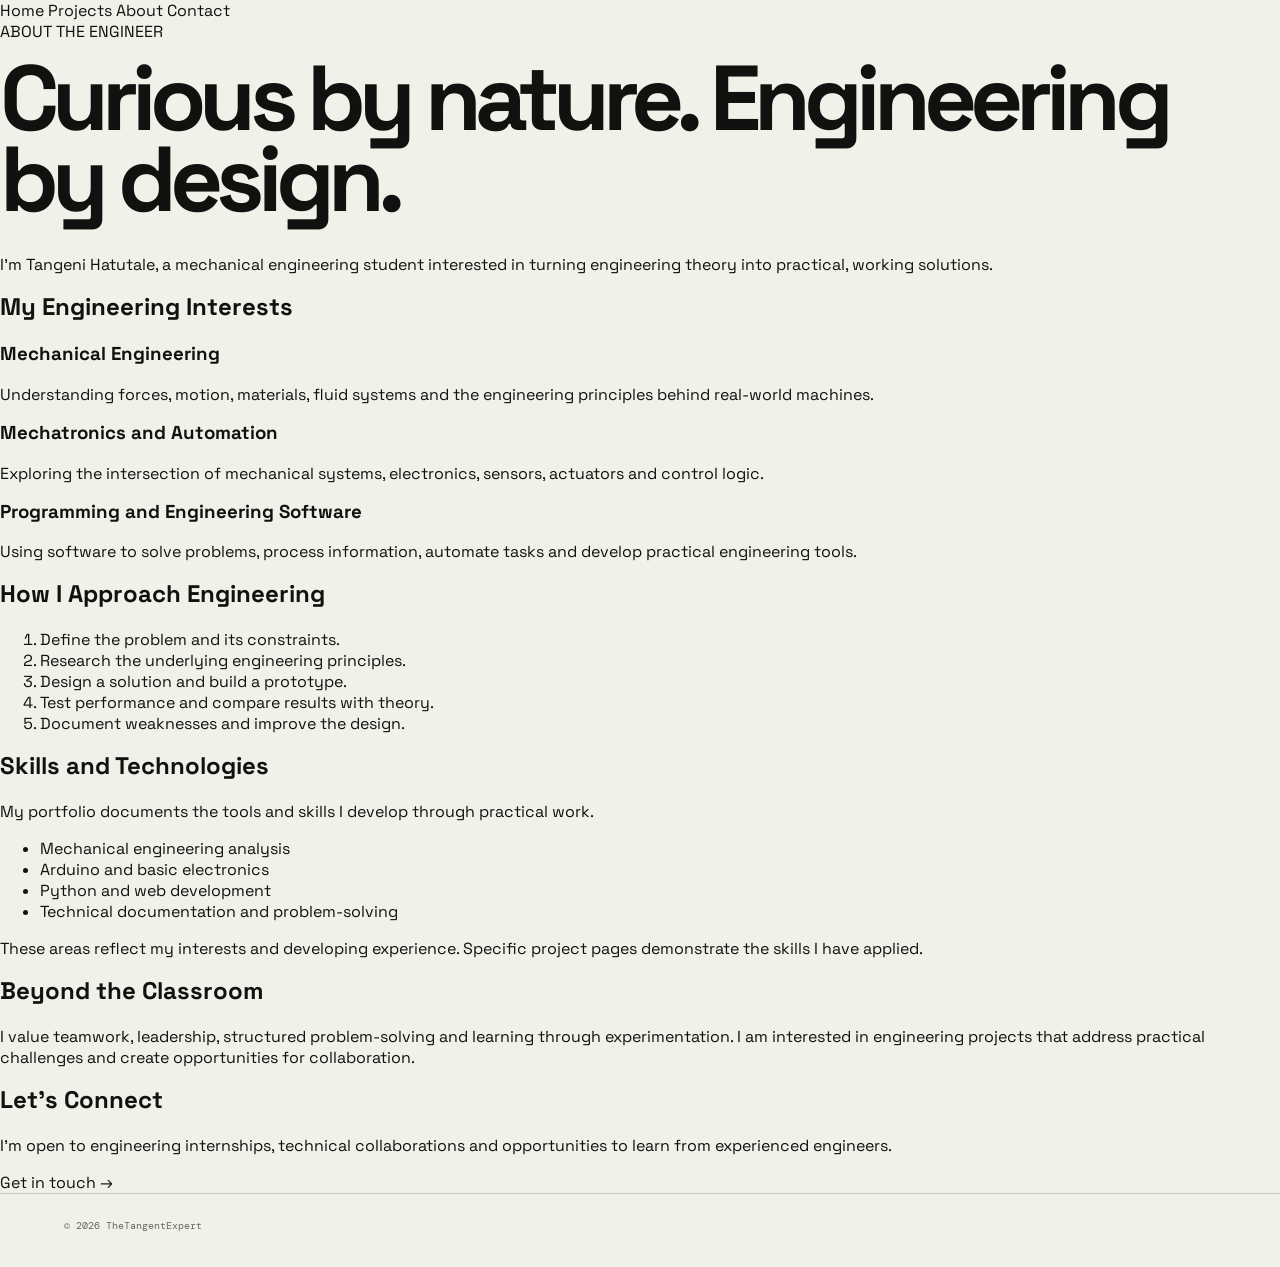
==== about/index.html @ c68180e7 "Add files via upload Added separate about page" ====
<!DOCTYPE html>
<html lang="en">
<head>
  <meta charset="UTF-8">
  <meta name="viewport" content="width=device-width, initial-scale=1">
  <meta name="description" content="Learn about Tangeni Hatutale, a mechanical engineering student interested in mechatronics, industrial automation, electronics and software.">
  <title>About Me | TheTangentExpert</title>
  <link rel="stylesheet" href="../style.css">
</head>
<body>
  <header>
    <nav aria-label="Main navigation">
      <a href="../index.html">Home</a>
      <a href="../projects/index.html">Projects</a>
      <a href="index.html" aria-current="page">About</a>
      <a href="../contact/index.html">Contact</a>
    </nav>
  </header>

  <main>
    <section>
      <p>ABOUT THE ENGINEER</p>
      <h1>Curious by nature. Engineering by design.</h1>
      <p>
        I'm Tangeni Hatutale, a mechanical engineering student
        interested in turning engineering theory into practical,
        working solutions.
      </p>
    </section>

    <section>
      <h2>My Engineering Interests</h2>
      <article>
        <h3>Mechanical Engineering</h3>
        <p>
          Understanding forces, motion, materials, fluid systems
          and the engineering principles behind real-world machines.
        </p>
      </article>

      <article>
        <h3>Mechatronics and Automation</h3>
        <p>
          Exploring the intersection of mechanical systems,
          electronics, sensors, actuators and control logic.
        </p>
      </article>

      <article>
        <h3>Programming and Engineering Software</h3>
        <p>
          Using software to solve problems, process information,
          automate tasks and develop practical engineering tools.
        </p>
      </article>
    </section>

    <section>
      <h2>How I Approach Engineering</h2>
      <ol>
        <li>Define the problem and its constraints.</li>
        <li>Research the underlying engineering principles.</li>
        <li>Design a solution and build a prototype.</li>
        <li>Test performance and compare results with theory.</li>
        <li>Document weaknesses and improve the design.</li>
      </ol>
    </section>

    <section>
      <h2>Skills and Technologies</h2>
      <p>
        My portfolio documents the tools and skills I develop
        through practical work.
      </p>
      <ul>
        <li>Mechanical engineering analysis</li>
        <li>Arduino and basic electronics</li>
        <li>Python and web development</li>
        <li>Technical documentation and problem-solving</li>
      </ul>
      <p>
        These areas reflect my interests and developing experience.
        Specific project pages demonstrate the skills I have applied.
      </p>
    </section>

    <section>
      <h2>Beyond the Classroom</h2>
      <p>
        I value teamwork, leadership, structured problem-solving
        and learning through experimentation. I am interested in
        engineering projects that address practical challenges
        and create opportunities for collaboration.
      </p>
    </section>

    <section>
      <h2>Let's Connect</h2>
      <p>
        I'm open to engineering internships, technical collaborations
        and opportunities to learn from experienced engineers.
      </p>
      <a href="../contact/index.html">Get in touch →</a>
    </section>
  </main>

  <footer>
    <p>&copy; 2026 TheTangentExpert</p>
  </footer>
</body>
</html>
---- style.css ----
@import url('https://fonts.googleapis.com/css2?family=DM+Mono:wght@400;500&family=Space+Grotesk:wght@400;500;600;700&display=swap');

:root{--ink:#11120f;--paper:#f1f0e9;--muted:#76766e;--line:#c9c8bf;--acid:#d8ff3e;--white:#fff}
*{box-sizing:border-box}html{scroll-behavior:smooth}body{margin:0;background:var(--paper);color:var(--ink);font-family:"Space Grotesk",sans-serif}a{color:inherit;text-decoration:none}.nav{height:76px;border-bottom:1px solid var(--line);display:flex;align-items:center;justify-content:space-between;padding:0 5vw;position:sticky;top:0;background:rgba(241,240,233,.92);backdrop-filter:blur(14px);z-index:10}.brand{font-weight:700;letter-spacing:-.04em;font-size:1.05rem}.brand-mark{font-size:1.8rem;display:inline-block;margin-right:7px}.nav nav{display:flex;gap:30px;align-items:center;font-family:"DM Mono",monospace;font-size:.72rem}.nav nav a{opacity:.72}.nav nav a:hover{opacity:1}.nav-cta{border:1px solid var(--ink);padding:10px 15px;opacity:1!important}.menu{display:none;background:none;border:0;font-size:1.5rem}.hero{min-height:calc(100vh - 76px);padding:10vh 5vw 7vh;display:grid;grid-template-columns:1.2fr .8fr;align-items:center;gap:7vw;position:relative;overflow:hidden}.hero-grid{position:absolute;inset:0;background-image:linear-gradient(rgba(17,18,15,.055) 1px,transparent 1px),linear-gradient(90deg,rgba(17,18,15,.055) 1px,transparent 1px);background-size:55px 55px;mask-image:linear-gradient(90deg,#000 30%,transparent 90%);pointer-events:none}.hero-copy,.hero-card{position:relative;z-index:1}.eyebrow{font-family:"DM Mono",monospace;font-size:.68rem;letter-spacing:.14em;font-weight:500;margin:0 0 22px}.eyebrow span{display:inline-block;width:7px;height:7px;background:var(--acid);border-radius:50%;margin-right:8px}h1,h2,h3,p{margin-top:0}h1{font-size:clamp(3.5rem,7.2vw,7.8rem);line-height:.88;letter-spacing:-.075em;margin-bottom:34px}h1 em,h2 em{font-family:Georgia,serif;font-weight:400}.hero-text{max-width:570px;font-size:1.05rem;line-height:1.7;color:#4d4d47}.actions{display:flex;gap:12px;margin-top:32px}.button{display:inline-flex;align-items:center;gap:18px;padding:15px 21px;font-family:"DM Mono",monospace;font-size:.73rem;border:1px solid var(--ink)}.button.primary{background:var(--ink);color:var(--paper)}.button.primary:hover{background:#33342f}.button.ghost:hover{background:var(--white)}.hero-card{background:#171813;color:#f1f0e9;box-shadow:18px 18px 0 var(--acid);max-width:510px;justify-self:end;width:100%;transform:rotate(1.2deg)}.terminal-top{height:42px;border-bottom:1px solid #393a34;display:flex;align-items:center;gap:7px;padding:0 16px;font:11px "DM Mono",monospace;color:#77786f}.terminal-top i{width:8px;height:8px;border-radius:50%;background:#666}.terminal-top span{margin-left:auto}.hero-card pre{font:14px/1.75 "DM Mono",monospace;padding:25px;margin:0}.muted{color:#77786f}.accent{color:var(--acid)}.ok{color:#c7ef77}.cursor{animation:blink 1s infinite}@keyframes blink{50%{opacity:0}}.scroll-note{position:absolute;bottom:25px;right:5vw;font:10px "DM Mono",monospace;color:var(--muted)}.scroll-note span{font-size:18px;margin-left:8px}.ticker{display:flex;gap:30px;white-space:nowrap;overflow:hidden;border-top:1px solid var(--ink);border-bottom:1px solid var(--ink);padding:15px 5vw;font:11px "DM Mono",monospace}.ticker span{color:#85857c}.section{padding:120px 5vw}.section-head{display:grid;grid-template-columns:1fr 420px;gap:60px;align-items:end;margin-bottom:55px}.section h2{font-size:clamp(2.8rem,5vw,5.2rem);line-height:.92;letter-spacing:-.065em;margin:0}.section-intro{line-height:1.7;color:#66665e}.project-grid{display:grid;grid-template-columns:1.2fr 1fr;gap:24px}.project{border:1px solid var(--line);background:#e9e8e0}.project:hover{transform:translateY(-5px);transition:.25s}.project.featured{grid-row:span 2}.project-art{height:270px;position:relative;overflow:hidden;background:#dad9d0;display:flex;align-items:center;justify-content:center}.featured .project-art{height:420px}.project-art>span{position:absolute;left:17px;top:15px;font:11px "DM Mono",monospace}.nodes{font:25px/1.5 "DM Mono";letter-spacing:7px;transform:rotate(-8deg)}.wave{font:30px "DM Mono";transform:scaleX(1.5);position:absolute;top:50%;animation:float 3s ease-in-out infinite}.oscilloscope b{font:11px "DM Mono";position:absolute;bottom:25px;left:25px}.tank{font:32px/1.2 "DM Mono";text-align:center}.gear{font-size:100px}.project-body{padding:25px}.tags{display:flex;gap:8px;flex-wrap:wrap;margin-bottom:18px}.tags span{font:9px "DM Mono";border:1px solid #a9a89f;padding:6px 8px}.project h3{font-size:1.5rem;letter-spacing:-.04em;margin-bottom:9px}.project p{font-size:.9rem;line-height:1.6;color:#65655d;max-width:580px}.project-body a{display:inline-block;font:11px "DM Mono";margin-top:9px;text-decoration:underline;text-underline-offset:4px}.about{background:#171813;color:#f1f0e9;display:grid;grid-template-columns:180px 1fr;gap:6vw}.about .eyebrow{color:#9b9c93}.about-number{font:11px "DM Mono";color:#8b8c84}.about-copy{max-width:900px}.about h2{font-size:clamp(3rem,6vw,6.3rem);margin-bottom:35px}.about-copy>p:not(.eyebrow){font-size:1.05rem;line-height:1.8;color:#c2c2ba;max-width:750px}.stats{display:flex;gap:70px;border-top:1px solid #44453e;margin-top:55px;padding-top:28px}.stats strong{display:block;font-size:2rem;letter-spacing:-.05em;color:var(--acid)}.stats span{font:9px "DM Mono";color:#8b8c84}.support{background:var(--acid);padding:75px 5vw}.support-inner{max-width:1200px;margin:auto;display:flex;align-items:center;justify-content:space-between;gap:50px}.support h2{font-size:clamp(2.5rem,5vw,5rem);letter-spacing:-.06em;line-height:.92;margin-bottom:20px}.support p{max-width:650px;line-height:1.65}.button.light{background:#171813;color:#f1f0e9;border-color:#171813}.contact{display:grid;grid-template-columns:1fr 1fr;gap:8vw}.contact h2{font-size:clamp(3rem,6vw,6.3rem)}.contact-card{align-self:end;border-top:1px solid var(--ink);padding-top:25px}.contact-card p{color:#66665e;line-height:1.7}.email{font-size:clamp(1.7rem,3.2vw,3.2rem);letter-spacing:-.05em;display:block;margin:25px 0 40px;text-decoration:underline;text-decoration-thickness:1px;text-underline-offset:8px}.contact-links{display:flex;gap:25px;font:10px "DM Mono";text-transform:uppercase}.contact-links a:hover{text-decoration:underline}footer{border-top:1px solid var(--line);padding:25px 5vw;display:flex;justify-content:space-between;align-items:center;font:10px "DM Mono";color:#67675f}footer .brand-mark{font-size:1.3rem;color:var(--ink)}footer a{text-decoration:underline}@keyframes float{50%{transform:scaleX(1.5) translateY(-8px)}}@media(max-width:850px){.nav nav{display:none}.menu{display:block}.hero{grid-template-columns:1fr;padding-top:70px}.hero-card{justify-self:start;margin-top:35px}.scroll-note{display:none}.section-head,.project-grid,.contact{grid-template-columns:1fr}.featured{grid-row:auto}.featured .project-art,.project-art{height:290px}.about{grid-template-columns:1fr}.about-number{display:none}.support-inner{display:block}.support .button{margin-top:25px}.stats{gap:30px;flex-wrap:wrap}}@media(max-width:520px){.nav{padding:0 20px}.hero,.section{padding-left:20px;padding-right:20px}.hero{padding-top:55px}.hero-card{box-shadow:8px 8px 0 var(--acid)}h1{font-size:3.4rem}.ticker{padding-left:20px}.section{padding-top:80px;padding-bottom:80px}.stats{gap:22px}footer{padding:22px 20px;gap:15px;flex-wrap:wrap}}
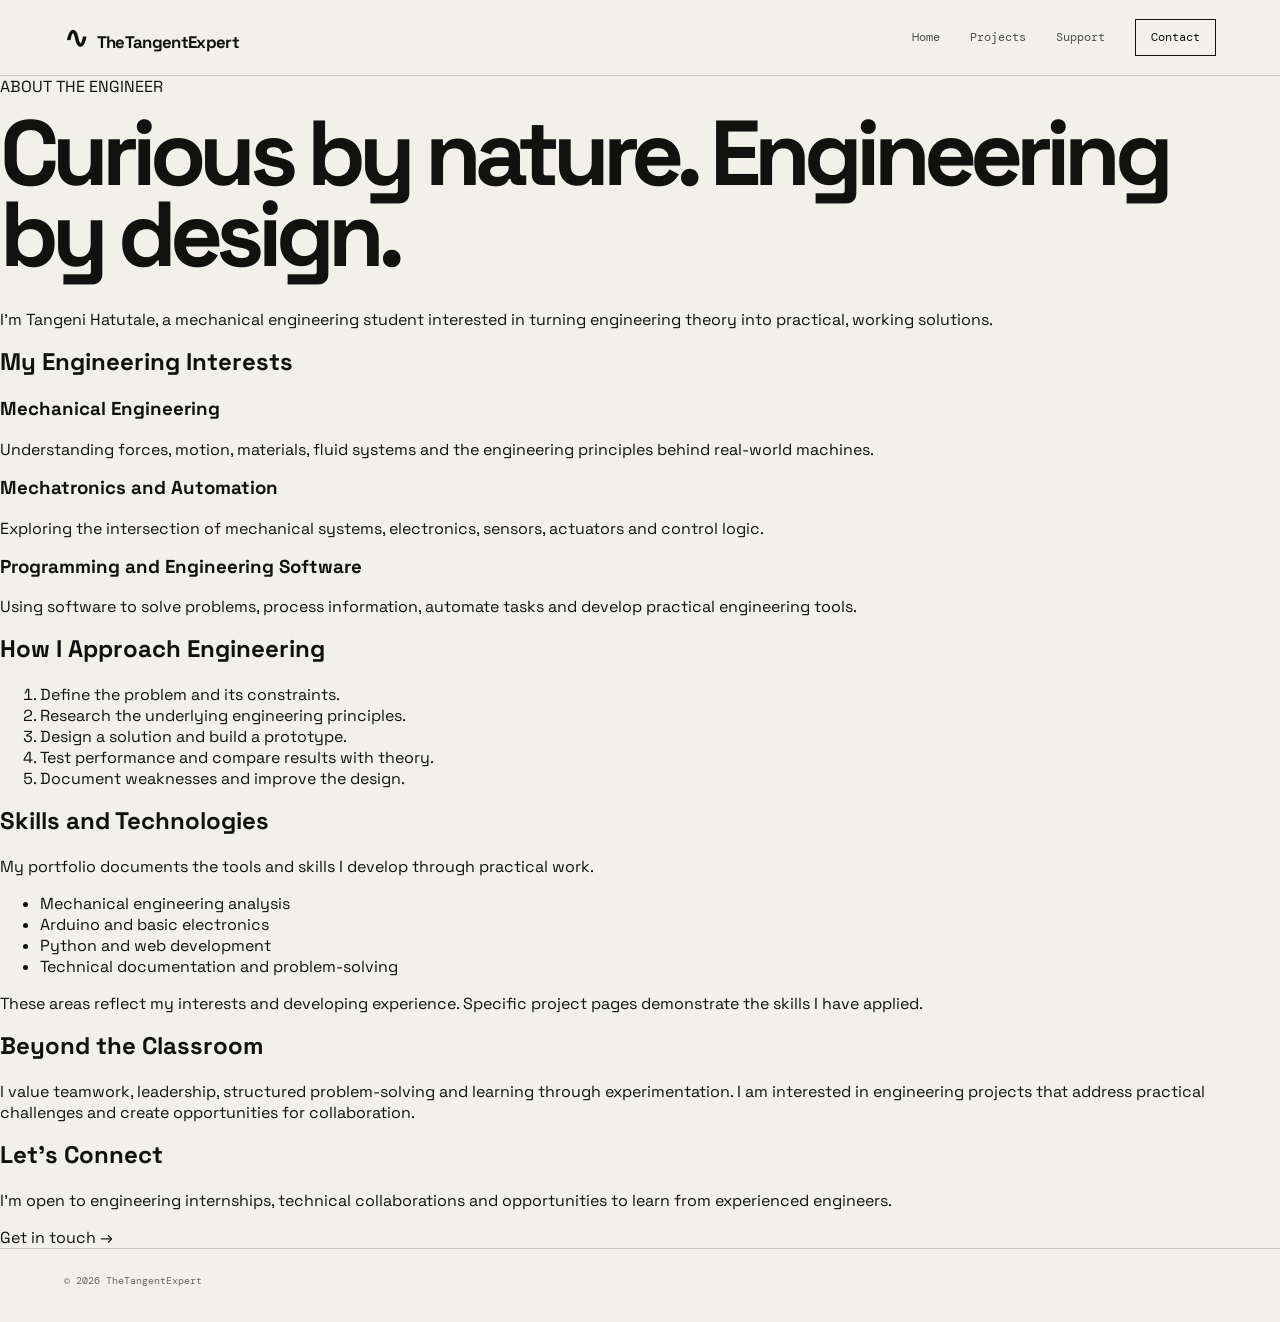
==== commit 39ecf38f: "Revise About Me page structure and content Updated the About Me page with a new header and navigatio" ====
--- a/about/index.html
+++ b/about/index.html
@@ -9,13 +9,15 @@
   <link rel="stylesheet" href="../style.css">
 </head>
 <body>
-  <header>
-    <nav aria-label="Main navigation">
+  <header class="nav">
+    <a class="brand" href="#top"><span class="brand-mark">∿</span> TheTangentExpert</a>
+    <nav>
       <a href="../index.html">Home</a>
       <a href="../projects/index.html">Projects</a>
-      <a href="index.html" aria-current="page">About</a>
-      <a href="../contact/index.html">Contact</a>
+      <a href="../support/index.html">Support</a>
+      <a class="nav-cta" href="../contact/index.html">Contact</a>
     </nav>
+    <button class="menu" aria-label="Open menu">☰</button>
   </header>
 
   <main>
@@ -108,5 +110,6 @@
   <footer>
     <p>&copy; 2026 TheTangentExpert</p>
   </footer>
+  <script src="../script.js"></script>
 </body>
-</html>+</html>
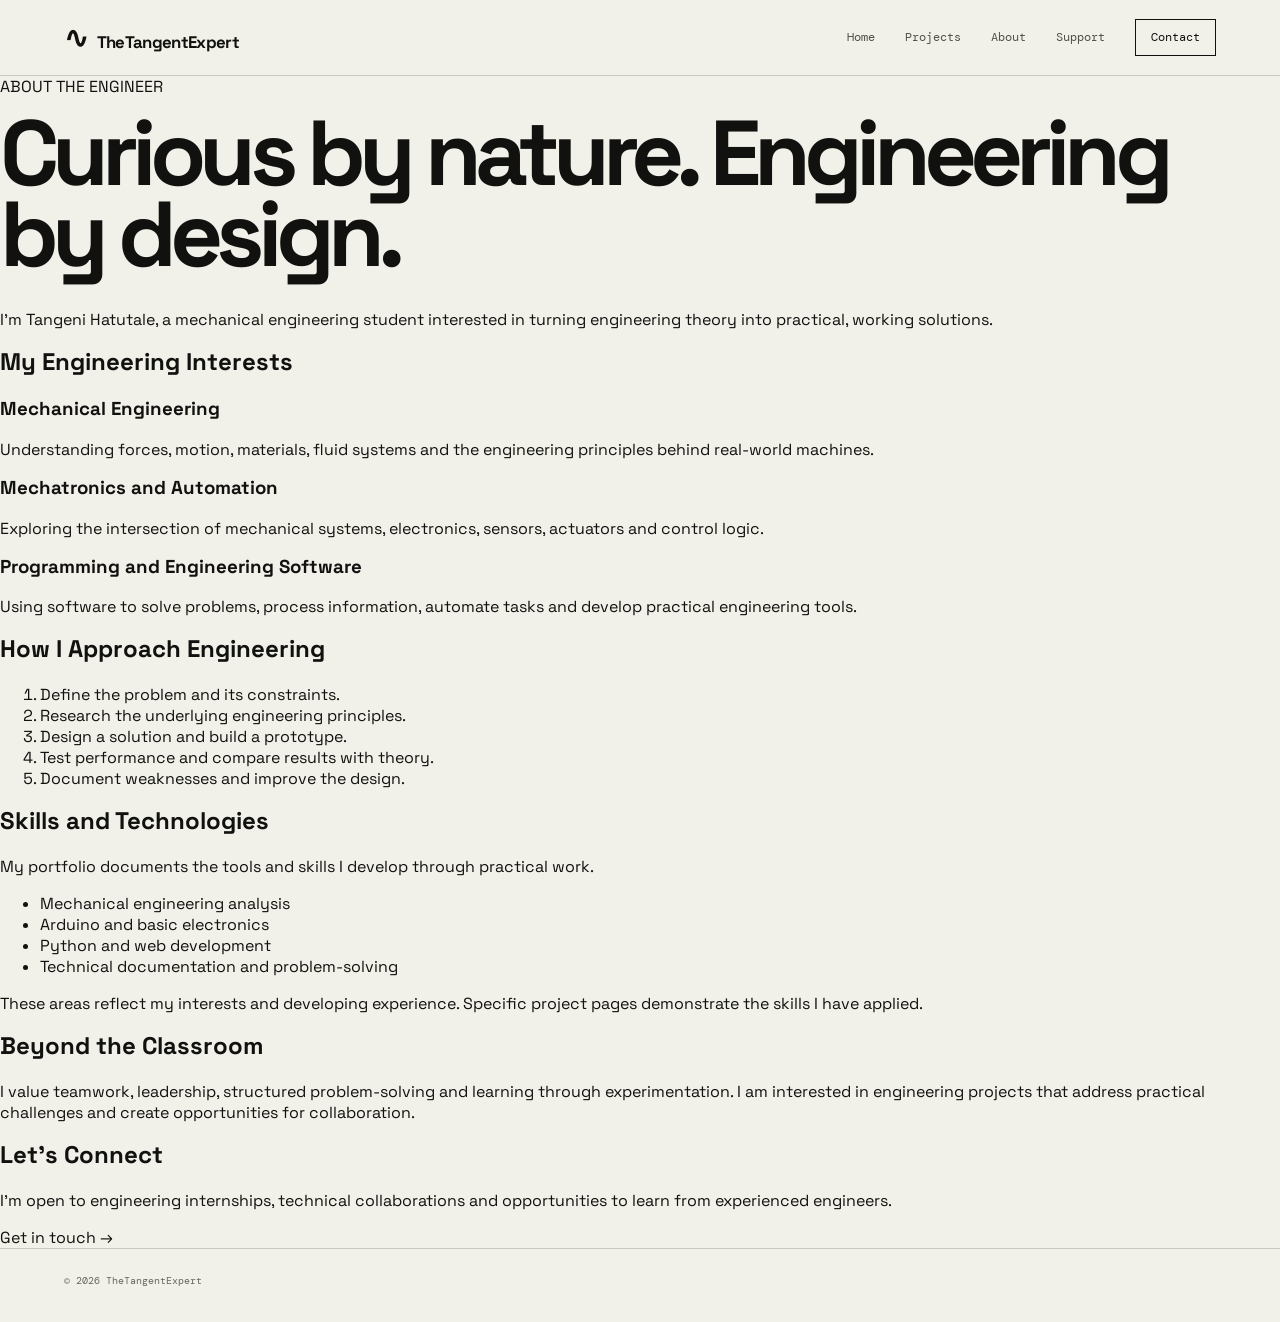
==== commit 6c40f30f: "Fix HTML structure and update navigation links" ====
--- a/about/index.html
+++ b/about/index.html
@@ -2,6 +2,15 @@
 <!DOCTYPE html>
 <html lang="en">
 <head>
+  <!-- Google tag (gtag.js) -->
+<script async src="https://www.googletagmanager.com/gtag/js?id=G-ZDXHP2GFPJ"></script>
+<script>
+  window.dataLayer = window.dataLayer || [];
+  function gtag(){dataLayer.push(arguments);}
+  gtag('js', new Date());
+
+  gtag('config', 'G-ZDXHP2GFPJ');
+</script>
   <meta charset="UTF-8">
   <meta name="viewport" content="width=device-width, initial-scale=1">
   <meta name="description" content="Learn about Tangeni Hatutale, a mechanical engineering student interested in mechatronics, industrial automation, electronics and software.">
@@ -9,11 +18,12 @@
   <link rel="stylesheet" href="../style.css">
 </head>
 <body>
-  <header class="nav">
+   <header class="nav">
     <a class="brand" href="#top"><span class="brand-mark">∿</span> TheTangentExpert</a>
     <nav>
       <a href="../index.html">Home</a>
       <a href="../projects/index.html">Projects</a>
+      <a href="/index.html">About</a>
       <a href="../support/index.html">Support</a>
       <a class="nav-cta" href="../contact/index.html">Contact</a>
     </nav>
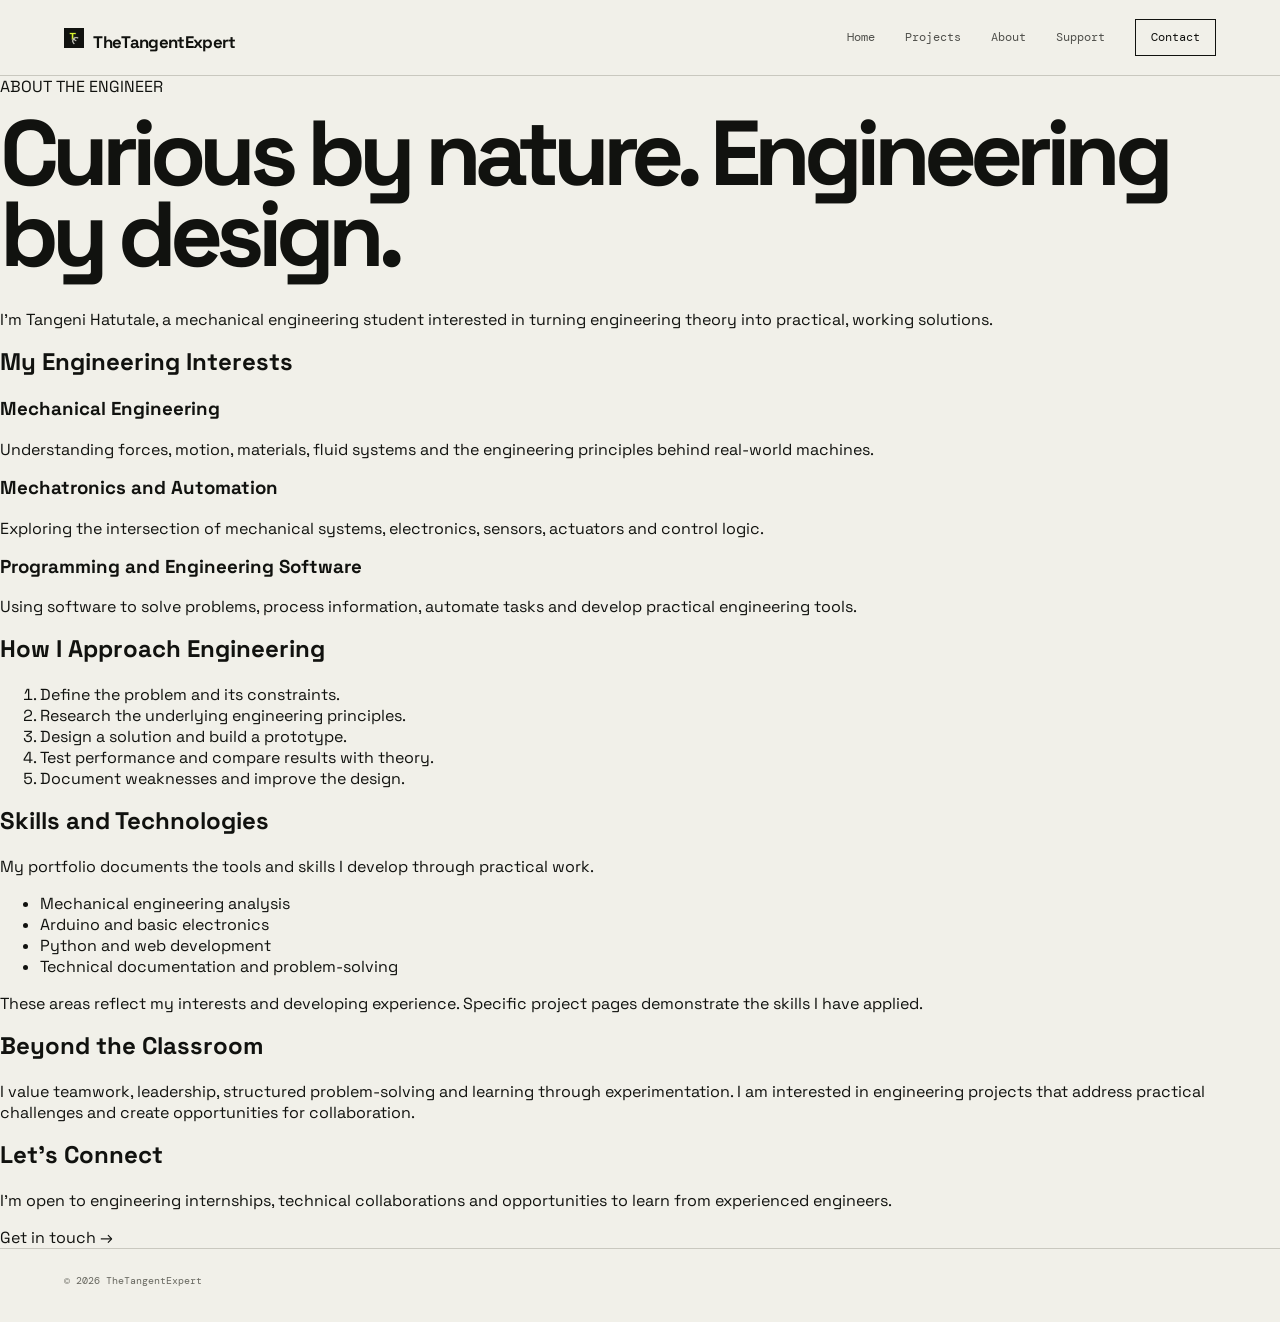
==== commit 3dd3327e: "Revise about page with updated content and structure Updated the about page HTML structure and conte" ====
--- a/about/index.html
+++ b/about/index.html
@@ -19,7 +19,7 @@
 </head>
 <body>
    <header class="nav">
-    <a class="brand" href="#top"><span class="brand-mark">∿</span> TheTangentExpert</a>
+    <a class="brand" href="../index.html"><span class="brand-mark"><img src="../assets/icon.png" alt="" width="20" height="20"></span> TheTangentExpert</a>
     <nav>
       <a href="../index.html">Home</a>
       <a href="../projects/index.html">Projects</a>
